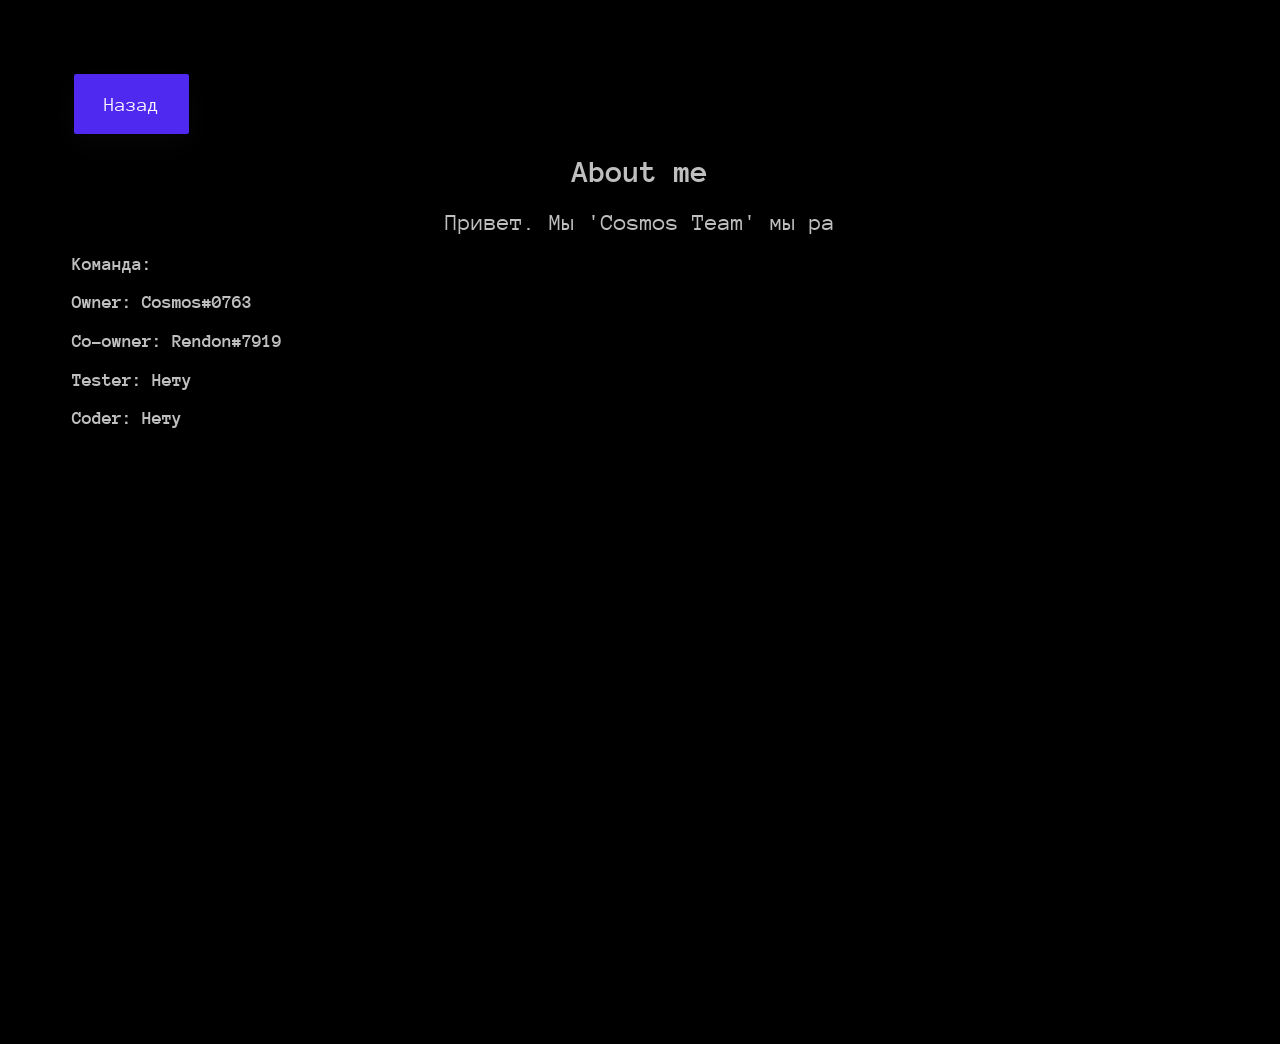
==== team.html @ 5057e699 "Add files via upload" ====
<!DOCTYPE html>
<html>
  <head>
    <title>Cosmos-Team</title>
    <link rel="shortcut icon" type="image/ico" href="icons/favicon.ico" />
    <style type="text/css">
      @import url(https://fonts.googleapis.com/css?family=Anonymous+Pro);

      /* Global */
      html {
        min-height: 100%;
        overflow: hidden;
      }

      body {
        height: calc(100vh - 8em);
        padding: 4em;
        color: rgba(255, 255, 255, 0.75);
        font-family: "Anonymous Pro", monospace;
        background-color: rgb(25, 25, 25);
        -webkit-touch-callout: none;
        -webkit-user-select: none;
        -moz-user-select: none;
        -ms-user-select: none;
        user-select: none;
      }

      .line-1 {
        top: 50%;
        width: 29em;
        margin: 0 auto;
        font-size: 150%;
        text-align: center;
        overflow: hidden;
      }

      .button {
        --light: #fff;
        --dark: #414856;
        --border: #c3c8de;
        --background: #4f29f0;
        display: flex;
        align-items: center;
        justify-content: center;
        position: relative;
        border: 0;
        padding: 0 30px;
        width: auto;
        height: 60px;
        border-radius: 2px;
        border: 1px solid var(--border);
        background: none;
        color: var(--dark);
        cursor: pointer;
        outline: none;
        box-shadow: 0 10px 30px rgba(65, 72, 86, 0.1);
        transition: transform 0.1s linear, color 0.1s linear,
          background 0.15s linear;
        cursor: none;
        font-weight: 400;
        font-size: 20px;
      }

      .button > span {
        display: inline-block;
        position: relative;
        z-index: 2;
        font-family: "Anonymous Pro", monospace;
        transition: transform 0.15s linear;
      }

      .button.fill {
        border: 0;
        color: var(--light);
        background: var(--background);
      }

      .cursor {
        --cursor: #c3c8de;
        position: fixed;
        top: -50px;
        z-index: 99;
        width: 40px;
        height: 40px;
        border-radius: 50%;
        background: none;
        border: solid 2px var(--cursor);
        pointer-events: none;
        transition: transform 0.3s ease, background 0.3s ease,
          border-color 0.3s ease;
      }

      [cursor="link"]:hover ~ .cursor {
        mix-blend-mode: difference;
        transform: scale(1.5);
        cursor: none;
        background: #fff;
        border-color: #fff;
      }

      body {
        background: #000;
        height: 100vh;
      }

      body .button {
        margin: 2px 2px;
      }
    </style>
  </head>

  <body>
    <button
      class="button fill"
      cursor="link"
      align="right"
      onclick="window.location.replace('/')"
    >
      <span>Назад</span>
    </button>
    <div class="cursor"></div>
    <h1 align="center">About me</h1>
    <p id="demo" align="center" class="line-1"></p>
    <script>
      var i = 0;
      var txt =
        "Привет. Мы 'Cosmos Team' мы разрабатываем ботов для дискорд, а также для них сайты! =)";
      var speed = 40;

      function typeWriter() {
        if (i < txt.length) {
          document.getElementById("demo").innerHTML += txt.charAt(i);
          i++;
          setTimeout(typeWriter, speed);
        }
      }
      window.onload = typeWriter;
      // --- BUTTON
      const $ = (s, o = document) => o.querySelector(s);
      const $$ = (s, o = document) => o.querySelectorAll(s);

      $$(".button").forEach((el) =>
        el.addEventListener("mousemove", function (e) {
          const pos = this.getBoundingClientRect();
          const mx = e.clientX - pos.left - pos.width / 2;
          const my = e.clientY - pos.top - pos.height / 2;

          this.style.transform =
            "translate(" + mx * 0.15 + "px, " + my * 0.3 + "px)";
          this.style.transform +=
            "rotate3d(" + mx * -0.1 + ", " + my * -0.3 + ", 0, 12deg)";
          this.children[0].style.transform =
            "translate(" + mx * 0.025 + "px, " + my * 0.075 + "px)";
        })
      );

      $$(".button").forEach((el) =>
        el.addEventListener("mouseleave", function () {
          this.style.transform = "translate3d(0px, 0px, 0px)";
          this.style.transform += "rotate3d(0, 0, 0, 0deg)";
          this.children[0].style.transform = "translate3d(0px, 0px, 0px)";
        })
      );

      // --- CURSOR
      document.addEventListener("mousemove", function (e) {
        $(".cursor").style.left = e.pageX - 25 + "px";
        $(".cursor").style.top = e.pageY - 25 + "px";
      });
    </script>

    <h3><p><p><p><p><p><p>            Команда:<p><p>            Owner: Cosmos#0763<p>            Co-owner: Rendon#7919<p>            Tester: Нету<p>            Coder: Нету</h3>
  </body>
  </html>
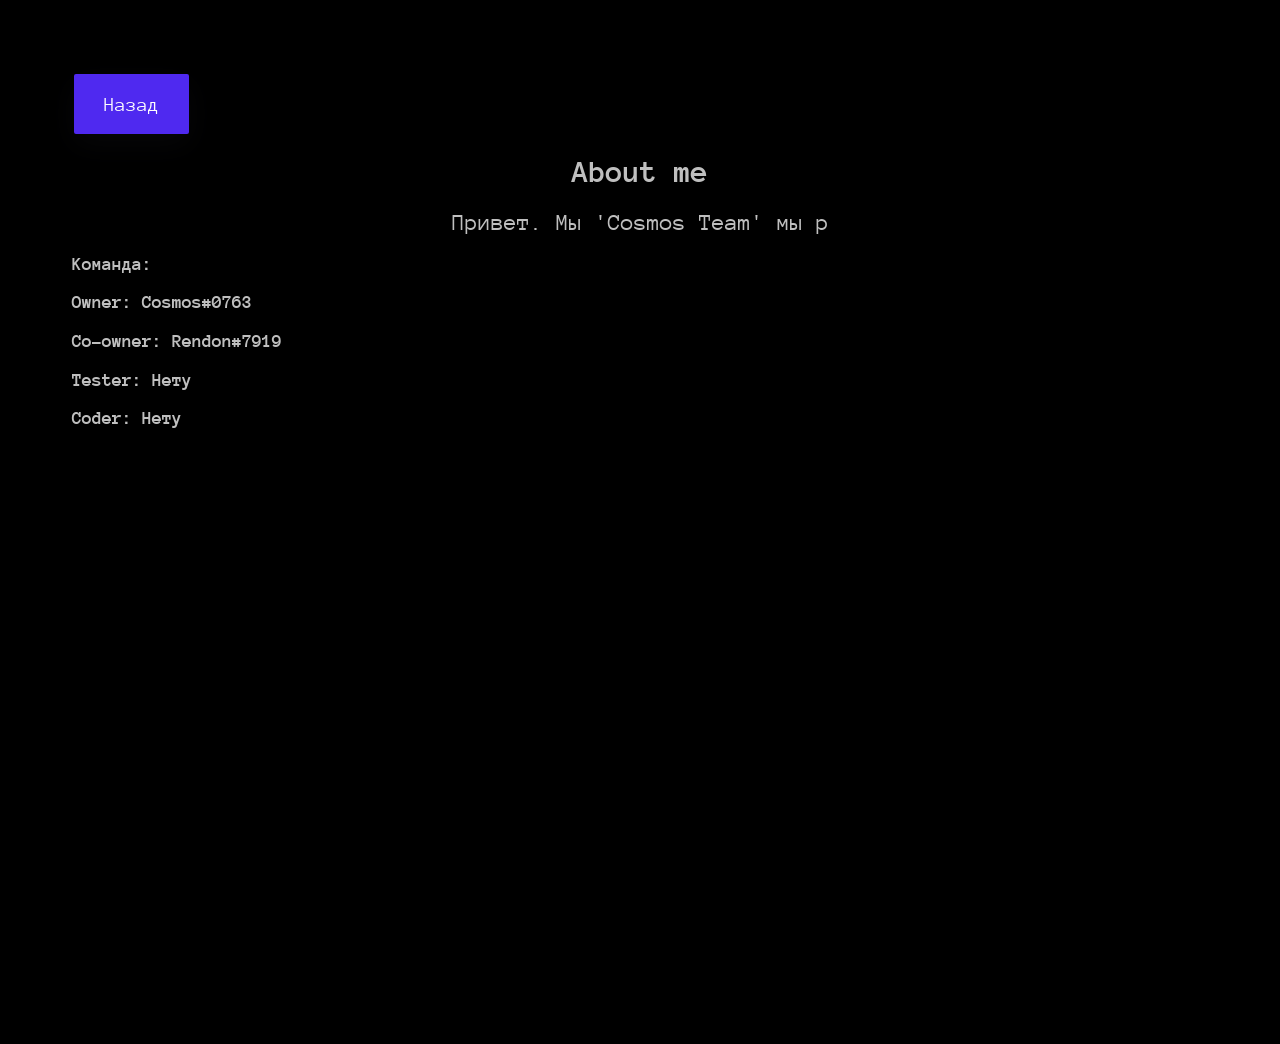
==== commit 90f9c54d: "Update team.html" ====
--- a/team.html
+++ b/team.html
@@ -117,8 +117,7 @@
       onclick="window.location.replace('/')"
     >
       <span>Назад</span>
-    </button>
-    <div class="cursor"></div>
+    </button>  
     <h1 align="center">About me</h1>
     <p id="demo" align="center" class="line-1"></p>
     <script>
